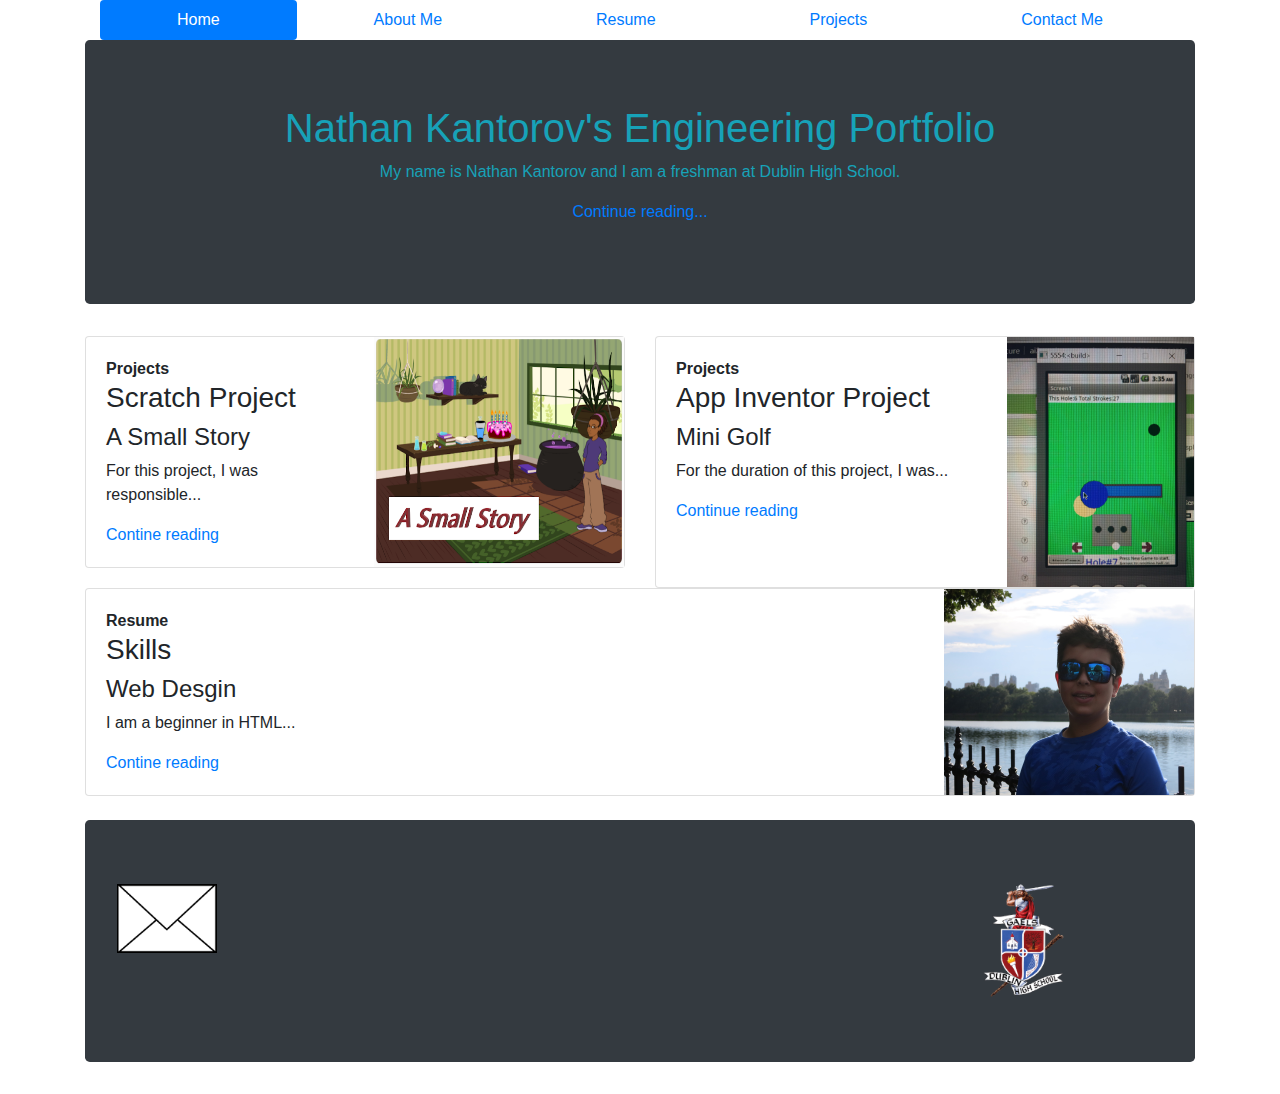
==== index.html @ e0054847 "Uploaded Files" ====
<!DOCTYPE html>
<html>
  <head>
    <meta charset="utf-8">
    <title></title>
    <link href="./Bootstrap_4.3.1/css/bootstrap.css" rel="stylesheet" type="text/css" />
  </head>
  <body>
    <!--the navigation bar-->
    <div class="container"> 
      <div class="container">
        <nav class="nav nav-pills nav-fill">
          <a href="index.html" class="nav-item nav-link active">Home</a>
          <a href="Kantorov_AboutMe.html" class="nav-item nav-link"> About Me</a>
          <a href="Kantorov_Resume.html" class="nav-item nav-link"> Resume</a>
          <a href="Kantorov_Projects.html" class="nav-item nav-link">Projects</a>
          <a href="Kantorov_ContactMe.html" class="nav-item nav-link">Contact Me</a>
        </nav>
      </div>
      <div class="jumbotron" style="text-align:center">
        <h1>Nathan Kantorov's Engineering Portfolio</h1>
        <p>My name is Nathan Kantorov and I am a freshman at Dublin High School.</p>
        <p><a href="Kantorov_AboutMe.html">Continue reading...</a></p>
      </div>
    </div>
    <!--content-->
    <!--First card-->
    <div class="container">
      <div class="row">
        <div class="col-md-6">
          <div class="card flex-md-row">
            <div class="card-body">
              <strong>Projects</strong>
              <h3>Scratch Project</h3>
              <h4>A Small Story</h4>
              <p>For this project, I was responsible...</p>
              <a href="Kantorov_Projects.html">Contine reading</a>
            </div>
            <img class="card-img-right" style="max-width:250px; max-height:250px" src="Images/scracth project.png" alt="card image">
          </div>
        </div>

        <!--Second card-->
        <div class="col-md-6">
          <div class="card flex-md-row">
            <div class="card-body">
              <strong>Projects</strong>
              <h3>App Inventor Project</h3>
              <h4>Mini Golf</h4>
              <p>For the duration of this project, I was...</p>
              <a href="Kantorov_Projects.html">Continue reading</a>
            </div>
            <img class="card-image-right" style="max-width:250px; max-height:250px" src="Images/miniGolf.JPG" alt="Card Image">
          </div>
        </div>
      </div>

      <!--Third card-->
      <div class="row">
        <div class="col-md-12">
          <div class="card flex-md-row">
            <div class="card-body">
              <strong>Resume</strong>
              <h3>Skills</h3>
              <h4>Web Desgin</h4>
              <p>I am a beginner in HTML...</p>
              <a href="Kantorov_Resume.html">Contine reading</a>
            </div>
            <img class="card-img-right" style="max-width:250px; max-height:250px" src="Images/IMG_2581.JPG" alt="card image">
          </div>
        </div>
        
        <!--Fourth card-->
        <!--
        <div class="col-md-6">
          <div class="card flex-md-row">
            <div class="card-body">
              <strong>Work Expirence</strong>
              <h3>Filler text</h3>
              <h4> Filler text</h4>
              <p>A bunch more filler text.</p>
              <a href="Kantorov_Projects.html">Continue reading...</a>
            </div>
            <img class="card-image-right" style="max-width:250px; max-height:250px" src="Images/miniGolf.JPG" alt="Card Image">
          </div>
        </div> -->
      </div>
    </div>
    <br>
    
    <!--Footer-->
    <footer class="container">
      <div class="jumbotron">
        <div class="row">
          <div class="col-3">
            <a href="mailto:kantorov6568@mydusd.org">
              <img src="Images/actualMailClipart.png" style="max-width:100px">
            </a>
          </div>
          <div class="col-3">
            <br>
            <br>
          </div>
          <div class="col-5">
            <a href="http://www.dublin.k12.ca.us/dhs">
              <img src="Images/DHS2.png" style="max-width:100px" class="float-right">
            </a>
          </div>
        </div>
      </div>
    </footer>
  </body>
</html>
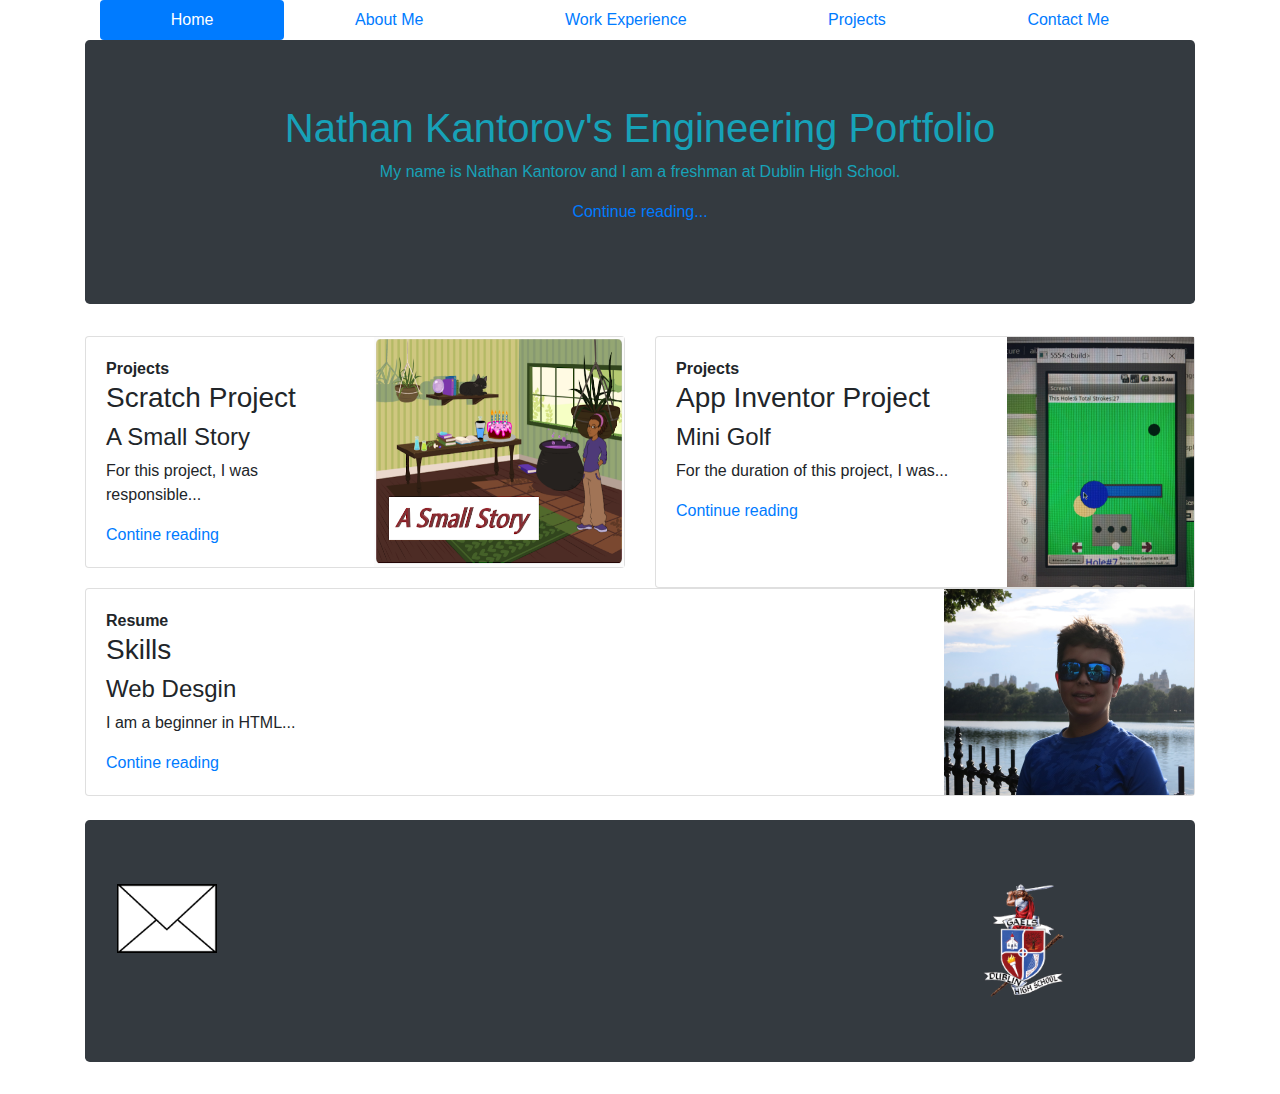
==== commit 0311c720: "Added PDF and guest speaker paragraph, changed Resume page to Work Experience" ====
--- a/index.html
+++ b/index.html
@@ -11,8 +11,8 @@
       <div class="container">
         <nav class="nav nav-pills nav-fill">
           <a href="index.html" class="nav-item nav-link active">Home</a>
-          <a href="Kantorov_AboutMe.html" class="nav-item nav-link"> About Me</a>
-          <a href="Kantorov_Resume.html" class="nav-item nav-link"> Resume</a>
+          <a href="Kantorov_AboutMe.html" class="nav-item nav-link">About Me</a>
+          <a href="Kantorov_Resume.html" class="nav-item nav-link">Work Experience</a>
           <a href="Kantorov_Projects.html" class="nav-item nav-link">Projects</a>
           <a href="Kantorov_ContactMe.html" class="nav-item nav-link">Contact Me</a>
         </nav>
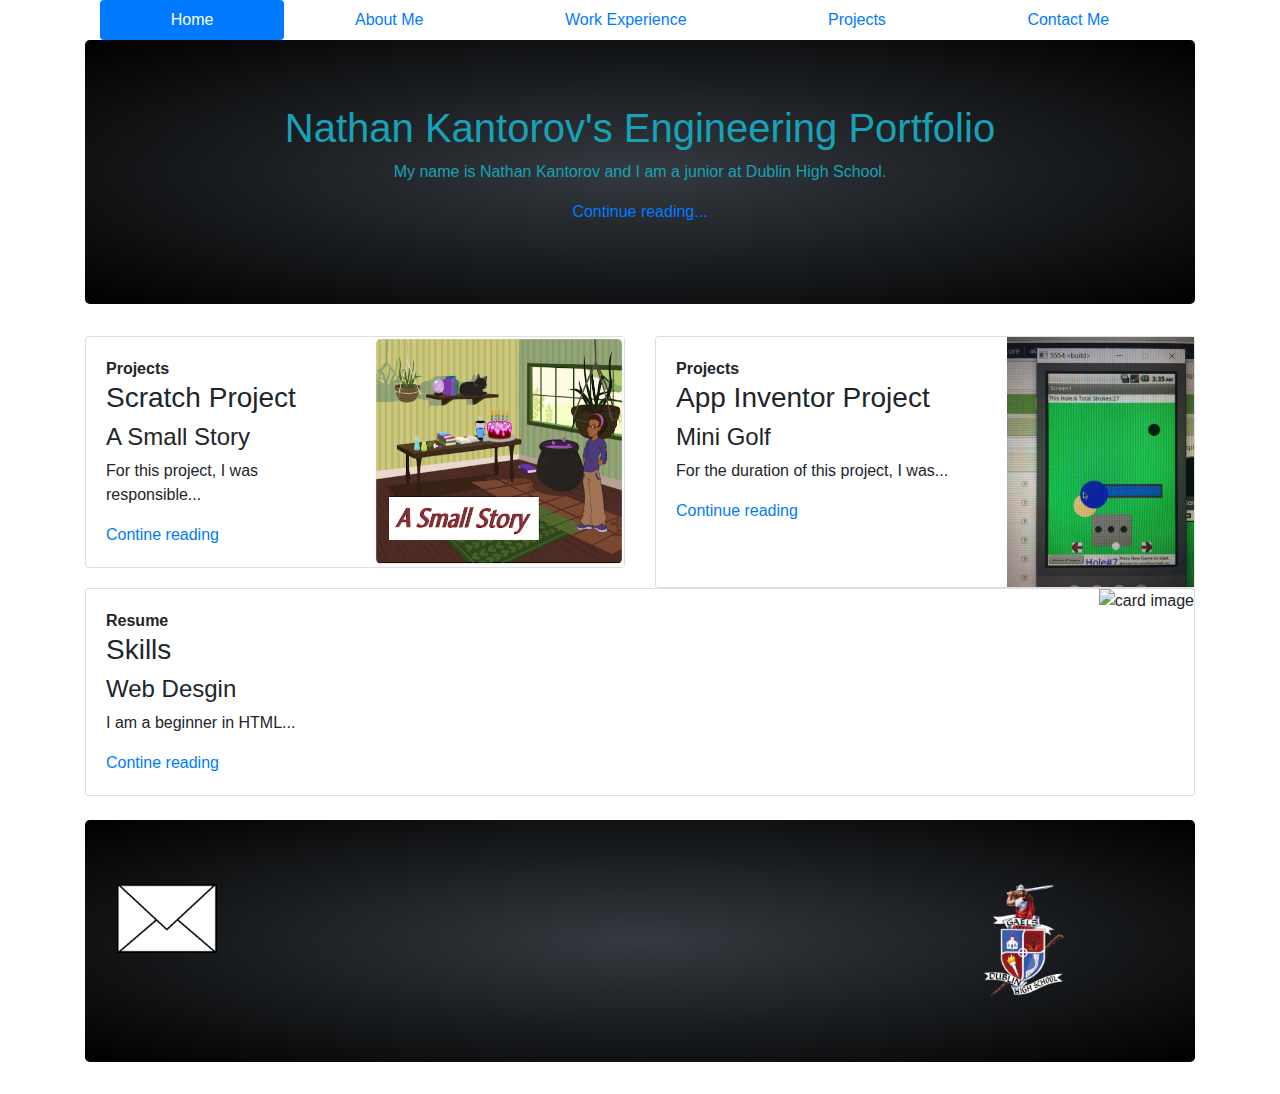
==== commit d4385a36: "Updated picture and grade. Grade changed from sophomore/freshmen to junior." ====
--- a/index.html
+++ b/index.html
@@ -19,11 +19,12 @@
       </div>
       <div class="jumbotron" style="text-align:center">
         <h1>Nathan Kantorov's Engineering Portfolio</h1>
-        <p>My name is Nathan Kantorov and I am a freshman at Dublin High School.</p>
+        <p>My name is Nathan Kantorov and I am a junior at Dublin High School.</p>
         <p><a href="Kantorov_AboutMe.html">Continue reading...</a></p>
       </div>
     </div>
     <!--content-->
+
     <!--First card-->
     <div class="container">
       <div class="row">
@@ -66,7 +67,7 @@
               <p>I am a beginner in HTML...</p>
               <a href="Kantorov_Resume.html">Contine reading</a>
             </div>
-            <img class="card-img-right" style="max-width:250px; max-height:250px" src="Images/IMG_2581.JPG" alt="card image">
+            <img class="card-img-right" style="max-width:250px; max-height:250px" src="Images/pumpkinPatch2020.jpeg" alt="card image">
           </div>
         </div>
         
@@ -93,7 +94,8 @@
       <div class="jumbotron">
         <div class="row">
           <div class="col-3">
-            <a href="mailto:kantorov6568@mydusd.org">
+            <!--should link to a new mail with the to: filled out with the provided email-->
+            <a href="mailto:primograph@gmail.com">
               <img src="Images/actualMailClipart.png" style="max-width:100px">
             </a>
           </div>
@@ -102,6 +104,7 @@
             <br>
           </div>
           <div class="col-5">
+            <!--links to school website-->
             <a href="http://www.dublin.k12.ca.us/dhs">
               <img src="Images/DHS2.png" style="max-width:100px" class="float-right">
             </a>
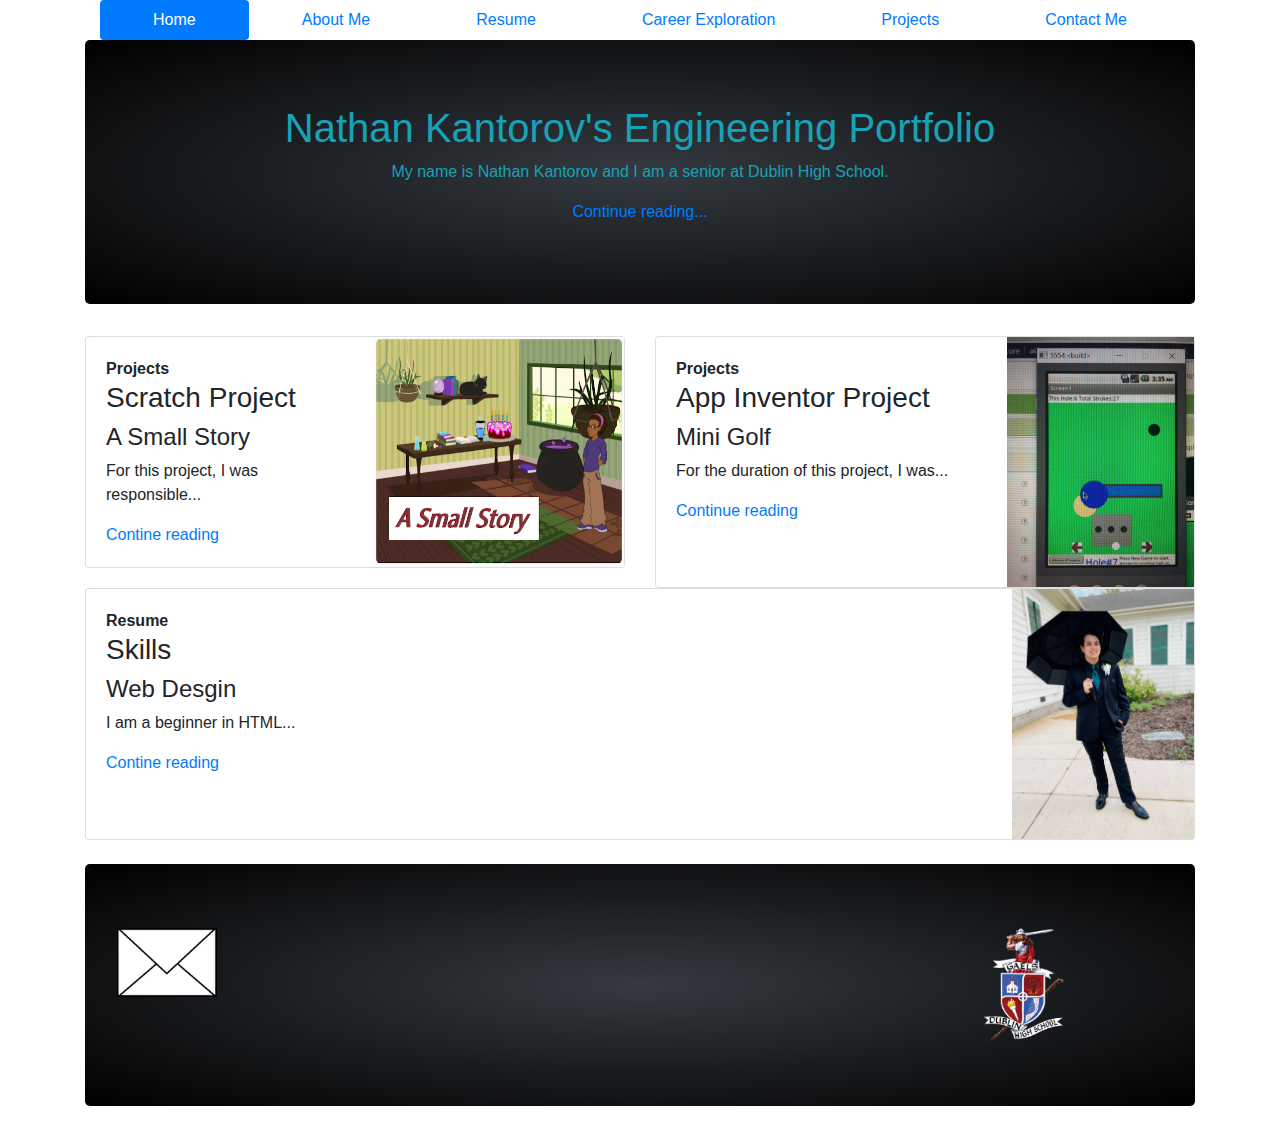
==== commit 5701bc2e: "updated content to more current information, added field trips, guest speakers and projects." ====
--- a/index.html
+++ b/index.html
@@ -12,14 +12,15 @@
         <nav class="nav nav-pills nav-fill">
           <a href="index.html" class="nav-item nav-link active">Home</a>
           <a href="Kantorov_AboutMe.html" class="nav-item nav-link">About Me</a>
-          <a href="Kantorov_Resume.html" class="nav-item nav-link">Work Experience</a>
+          <a href="Kantorov_Resume.html" class="nav-item nav-link">Resume</a>
+          <a href="Kantorov_CareerExp.html" class="nav-item nav-link">Career Exploration</a>
           <a href="Kantorov_Projects.html" class="nav-item nav-link">Projects</a>
           <a href="Kantorov_ContactMe.html" class="nav-item nav-link">Contact Me</a>
         </nav>
       </div>
       <div class="jumbotron" style="text-align:center">
         <h1>Nathan Kantorov's Engineering Portfolio</h1>
-        <p>My name is Nathan Kantorov and I am a junior at Dublin High School.</p>
+        <p>My name is Nathan Kantorov and I am a senior at Dublin High School.</p>
         <p><a href="Kantorov_AboutMe.html">Continue reading...</a></p>
       </div>
     </div>
@@ -67,7 +68,7 @@
               <p>I am a beginner in HTML...</p>
               <a href="Kantorov_Resume.html">Contine reading</a>
             </div>
-            <img class="card-img-right" style="max-width:250px; max-height:250px" src="Images/pumpkinPatch2020.jpeg" alt="card image">
+            <img class="card-img-right" style="max-width:250px; max-height:250px" src="Images/headshot.jpg" alt="card image">
           </div>
         </div>
         
